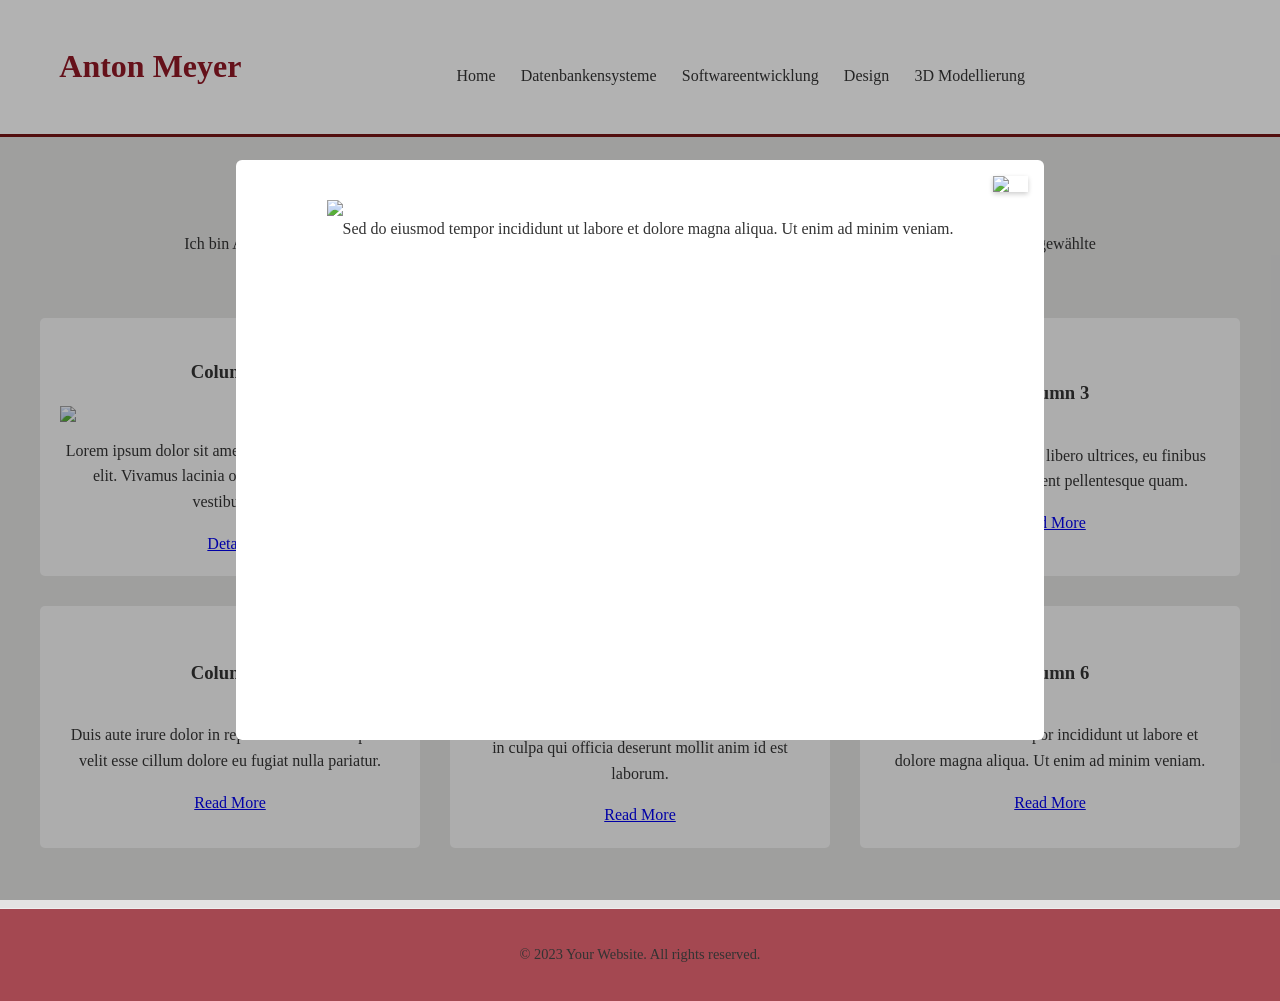
==== index.html @ 8fee5c2d "Adding first draft" ====
<!DOCTYPE html>
<html>
<head>
    <title>Anton Meyer</title>
    <meta charset="utf-8">
    <meta name="viewport" content="width=device-width, initial-scale=1, shrink-to-fit=no">
    <link rel="stylesheet" href="style.css">
</head>

    <body>

        <header>
            <div class="container-header">
                <h1 class="name-logo">Anton Meyer</h1>
                <nav class="page-selection">
                    <P class="menu-point">Home</P>
                    <p class="menu-point">Datenbankensysteme</p>
                    <p class="menu-point">Softwareentwicklung</p>
                    <p class="menu-point">Design</p>
                    <p class="menu-point">3D Modellierung</p>
                </nav>
            </div>
        </header>
        
        <main>
            <div class="container">
                <div class="page-header">
                    <h2>Willkommen auf meinem Portfolio</h2>
                    <p class="intro-text">Ich bin Anton, ein Bachelorstudent im Bereich Medieninformatik an der HTW Dresden. Im Folgenden Abschnitt findet ihr einige ausgewählte Arbeiten.</p>
                </div>
                
                <div class="grid-container">
                    <div class="grid-item">
                        <h3>Column 1</h3>
                        <img src="media\PXL_20260612_154000289(1).jpg" class="preview-img">
                        <p>Lorem ipsum dolor sit amet, consectetur adipiscing elit. Vivamus lacinia odio vitae vestibulum vestibulum.</p>
                        <a href="#">Details</a>
                    </div>
                    
                    <div class="grid-item">
                        <h3>Column 2</h3>
                        <p>Pellentesque habitant morbi tristique senectus et netus et malesuada fames ac turpis egestas.</p>
                        <a href="#">Read More</a>
                    </div>
                    
                    <div class="grid-item">
                        <h3>Column 3</h3>
                        <p>Fusce tincidunt est non libero ultrices, eu finibus nulla efficitur. Praesent pellentesque quam.</p>
                        <a href="#">Read More</a>
                    </div>
                    
                    <div class="grid-item">
                        <h3>Column 4</h3>
                        <p>Duis aute irure dolor in reprehenderit in voluptate velit esse cillum dolore eu fugiat nulla pariatur.</p>
                        <a href="#">Read More</a>
                    </div>
                    
                    <div class="grid-item">
                        <h3>Column 5</h3>
                        <p>Excepteur sint occaecat cupidatat non proident, sunt in culpa qui officia deserunt mollit anim id est laborum.</p>
                        <a href="#">Read More</a>
                    </div>
                    
                    <div class="grid-item">
                        <h3>Column 6</h3>
                        <p>Sed do eiusmod tempor incididunt ut labore et dolore magna aliqua. Ut enim ad minim veniam.</p>
                        <a href="#">Read More</a>
                    </div>
                </div>
            </div>
        </main>


        <!--Pop-Ups-->
        <div class="popup-container" id="popup1">
            <div class="popup">
                <img class="popup-close-btn" src="media/icons-close-button.png">
                <div class="popup-content">
                    <img class="popup-img" src="media\PXL_20260612_154000289(1).jpg">
                    <p class="popup-text">Sed do eiusmod tempor incididunt ut labore et dolore magna aliqua. Ut enim ad minim veniam.</p>
                </div>
            </div>
        </div>

        <footer>
            <div class="container">
                <p>© 2023 Your Website. All rights reserved.</p>
            </div>
        </footer>
    

    </body>


</html>
---- style.css ----
body {
    font-family: Roboto;
    line-height: 1.6;
    color: #333;
    background-color: #e3e3e2;
    margin: 0;
    padding: 0;
}

 .container-header {
    width: 100%;
    max-width: 1200px;
    margin: 0 auto;
    padding: 0 20px;
    display: flex;
    justify-content: space-evenly;
    flex-wrap: wrap;
}
.name-logo{
    color: #911825;
    cursor: pointer;
}

.menu-point{
    cursor: pointer;
    
}

.page-selection{
    width: 70%;
    margin-top: 3vh;
    display: flex;
    justify-content: center;
    gap: 3%;
    padding-right: 5%;
    padding-left: 5%;
    flex-wrap: wrap;
}

header {
    padding: 20px 0;
    background-color: white;
    border-bottom: 3px solid #751414;
}

.page-header {
    text-align: center;
    padding-left: 10%;
    padding-right: 10%;
    display: flex;
    flex-wrap: wrap;
    justify-content: center;
    flex-direction: column;
}




.container {
    width: 100%;
    max-width: 1200px;
    margin: 0 auto;
    padding: 0 20px;
}

.grid-container {
    display: grid;
    grid-template-columns: repeat(3, 1fr);
    gap: 30px;
    padding: 20px 0 60px;
}

.grid-item {
    cursor: pointer;
    text-align: center;
    padding: 20px;
    background: #f8f8f8;
    border-radius: 5px;
    display: flex;
    flex-wrap: wrap;
    justify-content: center;
    flex-direction: column;
}

.preview-img{
    max-height: 30vh;
    max-width: 50vw;
    object-fit: contain;
}

.popup-container{
    position: absolute;
    top: 0%;
    left: 0%;
    width: 100vw;
    height: 100vh;
    background-color: rgba(0, 0, 0, 0.3);
}

.popup{
    width: 60%;
    min-height: 60%;
    background-color: white;
    border-radius: 6px;
    position: absolute;
    top: 50%;
    left: 50%;
    transform: translate(-50%, -50%);
    display: flex;
    flex-wrap: wrap;
    justify-content: center;
    flex-direction: row;
    padding: 20px 20px 20px;
}

.popup-content{
    position: absolute;
    display: flex;
    justify-content: left;
    flex-direction: row;
    padding: 20px 20px 20px;
    flex-wrap: wrap;
}

.popup-text {
    display: flex;
    flex-wrap: wrap;
}

.popup-close-btn{
    width: 35px;
    margin-top: 2%;
    margin-right: 2%;
    position: absolute;
    right: 0px;
    top: 0px;
    cursor: pointer;
    box-shadow: 0 2px 5px rgba(0, 0, 0, 0.2);
}

.popup-img{
    max-width: 40vw;
    max-height: 40vh;
}


footer {
    padding: 20px 0;
    border-top: 1px solid #eee;
    background-color: #911824c2;
    text-align: center;
    font-size: 0.9em;
}




/* Responsive adjustments */
@media (max-width: 900px) {
    .grid-container {
    grid-template-columns: repeat(2, 1fr);
    }
}
@media (max-width: 600px) {
    grid-container {
    grid-template-columns: 1fr;
    }
}
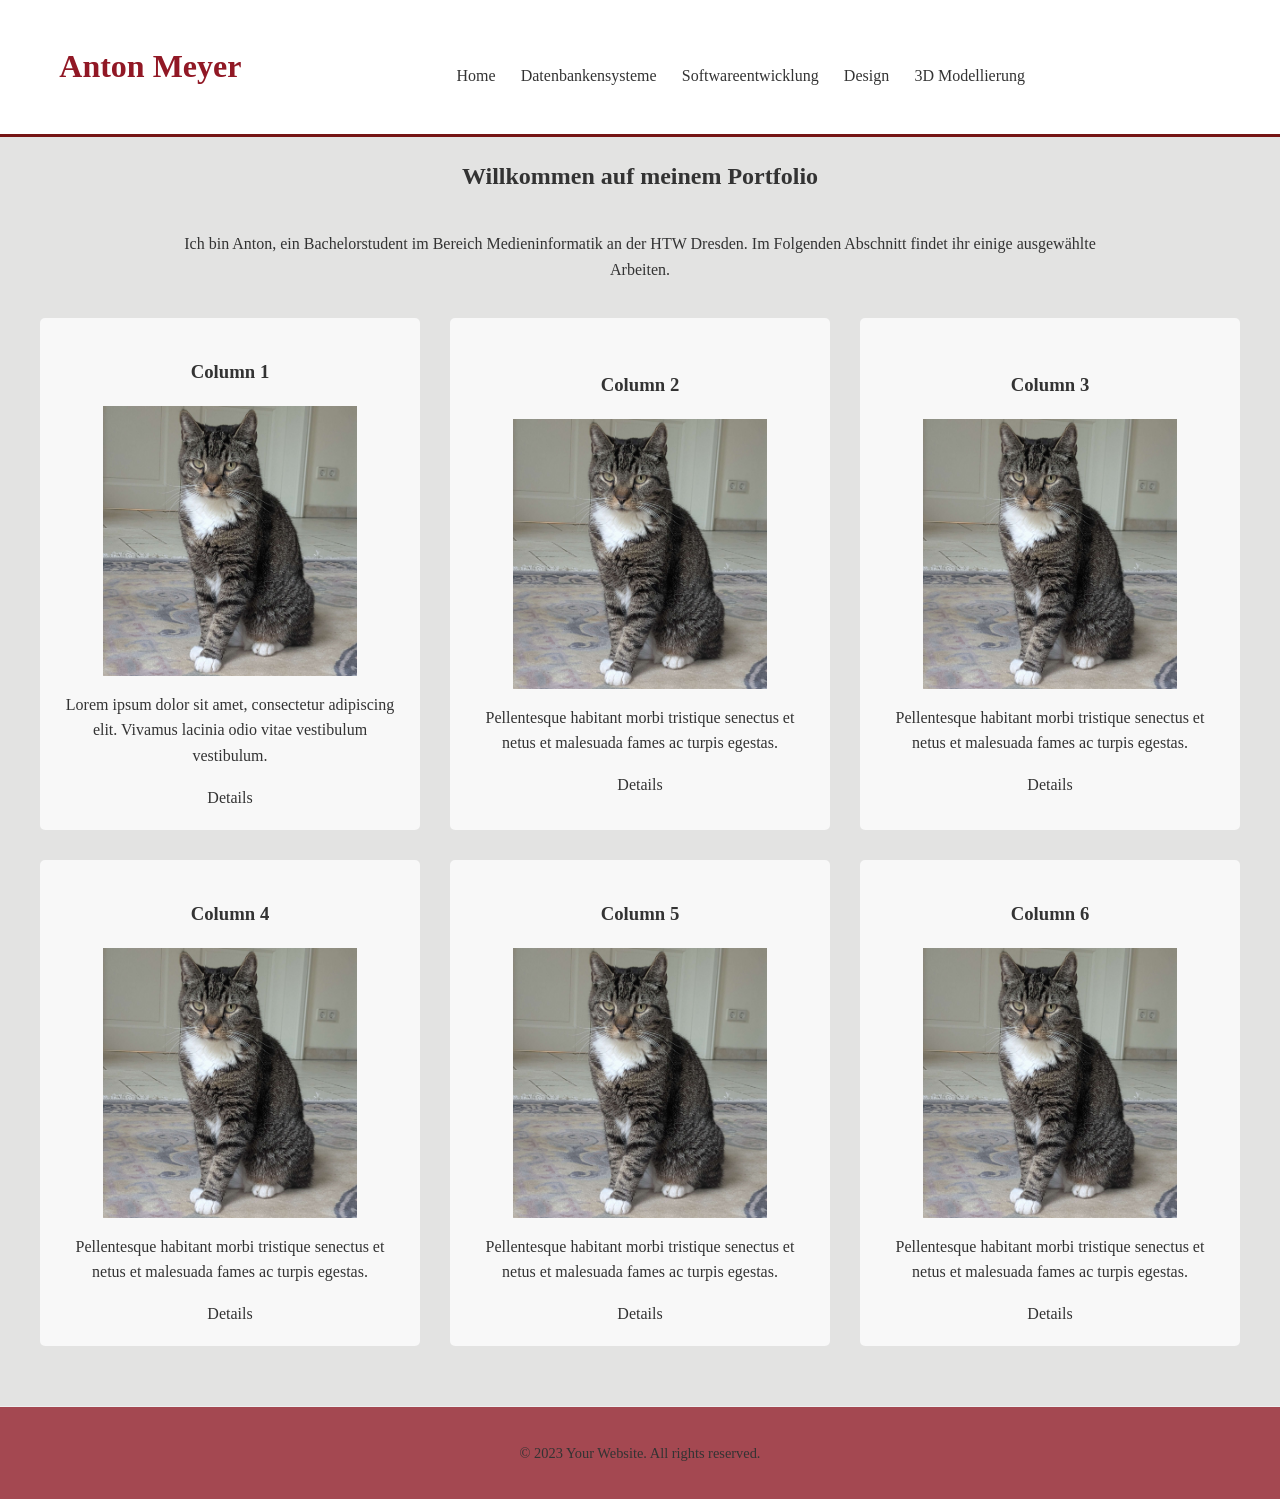
==== commit e2aef46d: "Ausarbeitung sowie hinzufügen neuer Seiten" ====
--- a/index.html
+++ b/index.html
@@ -5,19 +5,20 @@
     <meta charset="utf-8">
     <meta name="viewport" content="width=device-width, initial-scale=1, shrink-to-fit=no">
     <link rel="stylesheet" href="style.css">
+    <script src="script.js" type="module"></script>
 </head>
 
     <body>
 
         <header>
             <div class="container-header">
-                <h1 class="name-logo">Anton Meyer</h1>
+                <h1 class="name-logo" id="name-logo">Anton Meyer</h1>
                 <nav class="page-selection">
-                    <P class="menu-point">Home</P>
-                    <p class="menu-point">Datenbankensysteme</p>
-                    <p class="menu-point">Softwareentwicklung</p>
-                    <p class="menu-point">Design</p>
-                    <p class="menu-point">3D Modellierung</p>
+                    <p class="menu-point" id="Home">Home</a>
+                    <p class="menu-point" id="Datenbankensysteme">Datenbankensysteme</a>
+                    <p class="menu-point" id="Softwareentwicklung">Softwareentwicklung</a>
+                    <p class="menu-point" id="Design">Design</p>
+                    <p class="menu-point" id="Modellierung">3D Modellierung</p>
                 </nav>
             </div>
         </header>
@@ -30,42 +31,49 @@
                 </div>
                 
                 <div class="grid-container">
-                    <div class="grid-item">
+                    <div class="grid-item" id="grid-item1">
                         <h3>Column 1</h3>
                         <img src="media\PXL_20260612_154000289(1).jpg" class="preview-img">
                         <p>Lorem ipsum dolor sit amet, consectetur adipiscing elit. Vivamus lacinia odio vitae vestibulum vestibulum.</p>
-                        <a href="#">Details</a>
+                        <a>Details</a>
                     </div>
                     
-                    <div class="grid-item">
+                    <div class="grid-item" id="grid-item2">
                         <h3>Column 2</h3>
+                        <img src="media\PXL_20260612_154000289(1).jpg" class="preview-img">
                         <p>Pellentesque habitant morbi tristique senectus et netus et malesuada fames ac turpis egestas.</p>
-                        <a href="#">Read More</a>
+                        <a>Details</a>
+                    </div>
+
+                    <div class="grid-item" id="grid-item3">
+                        <h3>Column 3</h3>
+                        <img src="media\PXL_20260612_154000289(1).jpg" class="preview-img">
+                        <p>Pellentesque habitant morbi tristique senectus et netus et malesuada fames ac turpis egestas.</p>
+                        <a>Details</a>
+                    </div>
+
+                    <div class="grid-item" id="grid-item4">
+                        <h3>Column 4</h3>
+                        <img src="media\PXL_20260612_154000289(1).jpg" class="preview-img">
+                        <p>Pellentesque habitant morbi tristique senectus et netus et malesuada fames ac turpis egestas.</p>
+                        <a>Details</a>
+                    </div>
+
+                    <div class="grid-item" id="grid-item5">
+                        <h3>Column 5</h3>
+                        <img src="media\PXL_20260612_154000289(1).jpg" class="preview-img">
+                        <p>Pellentesque habitant morbi tristique senectus et netus et malesuada fames ac turpis egestas.</p>
+                        <a>Details</a>
+                    </div>
+
+                    <div class="grid-item" id="grid-item6">
+                        <h3>Column 6</h3>
+                        <img src="media\PXL_20260612_154000289(1).jpg" class="preview-img">
+                        <p>Pellentesque habitant morbi tristique senectus et netus et malesuada fames ac turpis egestas.</p>
+                        <a>Details</a>
                     </div>
                     
-                    <div class="grid-item">
-                        <h3>Column 3</h3>
-                        <p>Fusce tincidunt est non libero ultrices, eu finibus nulla efficitur. Praesent pellentesque quam.</p>
-                        <a href="#">Read More</a>
-                    </div>
-                    
-                    <div class="grid-item">
-                        <h3>Column 4</h3>
-                        <p>Duis aute irure dolor in reprehenderit in voluptate velit esse cillum dolore eu fugiat nulla pariatur.</p>
-                        <a href="#">Read More</a>
-                    </div>
-                    
-                    <div class="grid-item">
-                        <h3>Column 5</h3>
-                        <p>Excepteur sint occaecat cupidatat non proident, sunt in culpa qui officia deserunt mollit anim id est laborum.</p>
-                        <a href="#">Read More</a>
-                    </div>
-                    
-                    <div class="grid-item">
-                        <h3>Column 6</h3>
-                        <p>Sed do eiusmod tempor incididunt ut labore et dolore magna aliqua. Ut enim ad minim veniam.</p>
-                        <a href="#">Read More</a>
-                    </div>
+
                 </div>
             </div>
         </main>
@@ -74,13 +82,61 @@
         <!--Pop-Ups-->
         <div class="popup-container" id="popup1">
             <div class="popup">
-                <img class="popup-close-btn" src="media/icons-close-button.png">
+                <img class="popup-close-btn" id="popup-close-btn1" src="media/icons-close-button.png">
                 <div class="popup-content">
                     <img class="popup-img" src="media\PXL_20260612_154000289(1).jpg">
-                    <p class="popup-text">Sed do eiusmod tempor incididunt ut labore et dolore magna aliqua. Ut enim ad minim veniam.</p>
+                    <p class="popup-text">1Sed do eiusmod tempor incididunt ut labore et dolore magna aliqua. Ut enim ad minim veniam.</p>
                 </div>
             </div>
         </div>
+                <div class="popup-container" id="popup2">
+            <div class="popup">
+                <img class="popup-close-btn" id="popup-close-btn2" src="media/icons-close-button.png">
+                <div class="popup-content">
+                    <img class="popup-img" src="media\PXL_20260612_154000289(1).jpg">
+                    <p class="popup-text">2Sed do eiusmod tempor incididunt ut labore et dolore magna aliqua. Ut enim ad minim veniam.</p>
+                </div>
+            </div>
+        </div>
+        </div>
+                <div class="popup-container" id="popup3">
+            <div class="popup">
+                <img class="popup-close-btn" id="popup-close-btn3" src="media/icons-close-button.png">
+                <div class="popup-content">
+                    <img class="popup-img" src="media\PXL_20260612_154000289(1).jpg">
+                    <p class="popup-text">3Sed do eiusmod tempor incididunt ut labore et dolore magna aliqua. Ut enim ad minim veniam.</p>
+                </div>
+            </div>
+        </div>
+        </div>
+        <div class="popup-container" id="popup4">
+            <div class="popup">
+                <img class="popup-close-btn" id="popup-close-btn4" src="media/icons-close-button.png">
+                <div class="popup-content">
+                    <img class="popup-img" src="media\PXL_20260612_154000289(1).jpg">
+                    <p class="popup-text">4Sed do eiusmod tempor incididunt ut labore et dolore magna aliqua. Ut enim ad minim veniam.</p>
+                </div>
+            </div>
+        </div>
+        <div class="popup-container" id="popup5">
+            <div class="popup">
+                <img class="popup-close-btn" id="popup-close-btn5" src="media/icons-close-button.png">
+                <div class="popup-content">
+                    <img class="popup-img" src="media\PXL_20260612_154000289(1).jpg">
+                    <p class="popup-text">5Sed do eiusmod tempor incididunt ut labore et dolore magna aliqua. Ut enim ad minim veniam.</p>
+                </div>
+            </div>
+        </div>
+        <div class="popup-container" id="popup6">
+            <div class="popup">
+                <img class="popup-close-btn" id="popup-close-btn6" src="media/icons-close-button.png">
+                <div class="popup-content">
+                    <img class="popup-img" src="media\PXL_20260612_154000289(1).jpg">
+                    <p class="popup-text">6Sed do eiusmod tempor incididunt ut labore et dolore magna aliqua. Ut enim ad minim veniam.</p>
+                </div>
+            </div>
+        </div>
+
 
         <footer>
             <div class="container">
--- a/style.css
+++ b/style.css
@@ -20,10 +20,21 @@
     color: #911825;
     cursor: pointer;
 }
+.name-logo:hover{
+    transform: scale(1.1);
+    background-color: #b5b5b5;
+    padding: 5px 5px 5px 5px;
+    border-radius: 5px; 
+}
 
 .menu-point{
-    cursor: pointer;
-    
+    cursor: pointer;   
+}
+.menu-point:hover{
+    transform: scale(1.1);
+    background-color: #91182479;
+    padding: 5px 5px 5px 5px;
+    border-radius: 5px; 
 }
 
 .page-selection{
@@ -81,6 +92,9 @@
     justify-content: center;
     flex-direction: column;
 }
+.grid-item:hover{
+    transform: scale(1.1);
+}
 
 .preview-img{
     max-height: 30vh;
@@ -89,7 +103,7 @@
 }
 
 .popup-container{
-    position: absolute;
+    position: fixed;
     top: 0%;
     left: 0%;
     width: 100vw;
@@ -102,7 +116,7 @@
     min-height: 60%;
     background-color: white;
     border-radius: 6px;
-    position: absolute;
+    position: fixed;
     top: 50%;
     left: 50%;
     transform: translate(-50%, -50%);
@@ -110,21 +124,23 @@
     flex-wrap: wrap;
     justify-content: center;
     flex-direction: row;
-    padding: 20px 20px 20px;
+    padding: 20px 20px 20px 20px;
+    z-index: 9;
+    
 }
 
 .popup-content{
     position: absolute;
     display: flex;
-    justify-content: left;
+    /* justify-content: left; */
     flex-direction: row;
-    padding: 20px 20px 20px;
-    flex-wrap: wrap;
+    width: 90%;
+    height: 90%;
 }
 
 .popup-text {
-    display: flex;
-    flex-wrap: wrap;
+    max-width: 40%;
+    margin-left: 20px;
 }
 
 .popup-close-btn{
@@ -136,11 +152,12 @@
     top: 0px;
     cursor: pointer;
     box-shadow: 0 2px 5px rgba(0, 0, 0, 0.2);
+    z-index: 10;
 }
 
 .popup-img{
-    max-width: 40vw;
-    max-height: 40vh;
+    max-width: 70vw;
+    /* max-height: 50vh; */
 }
 
 
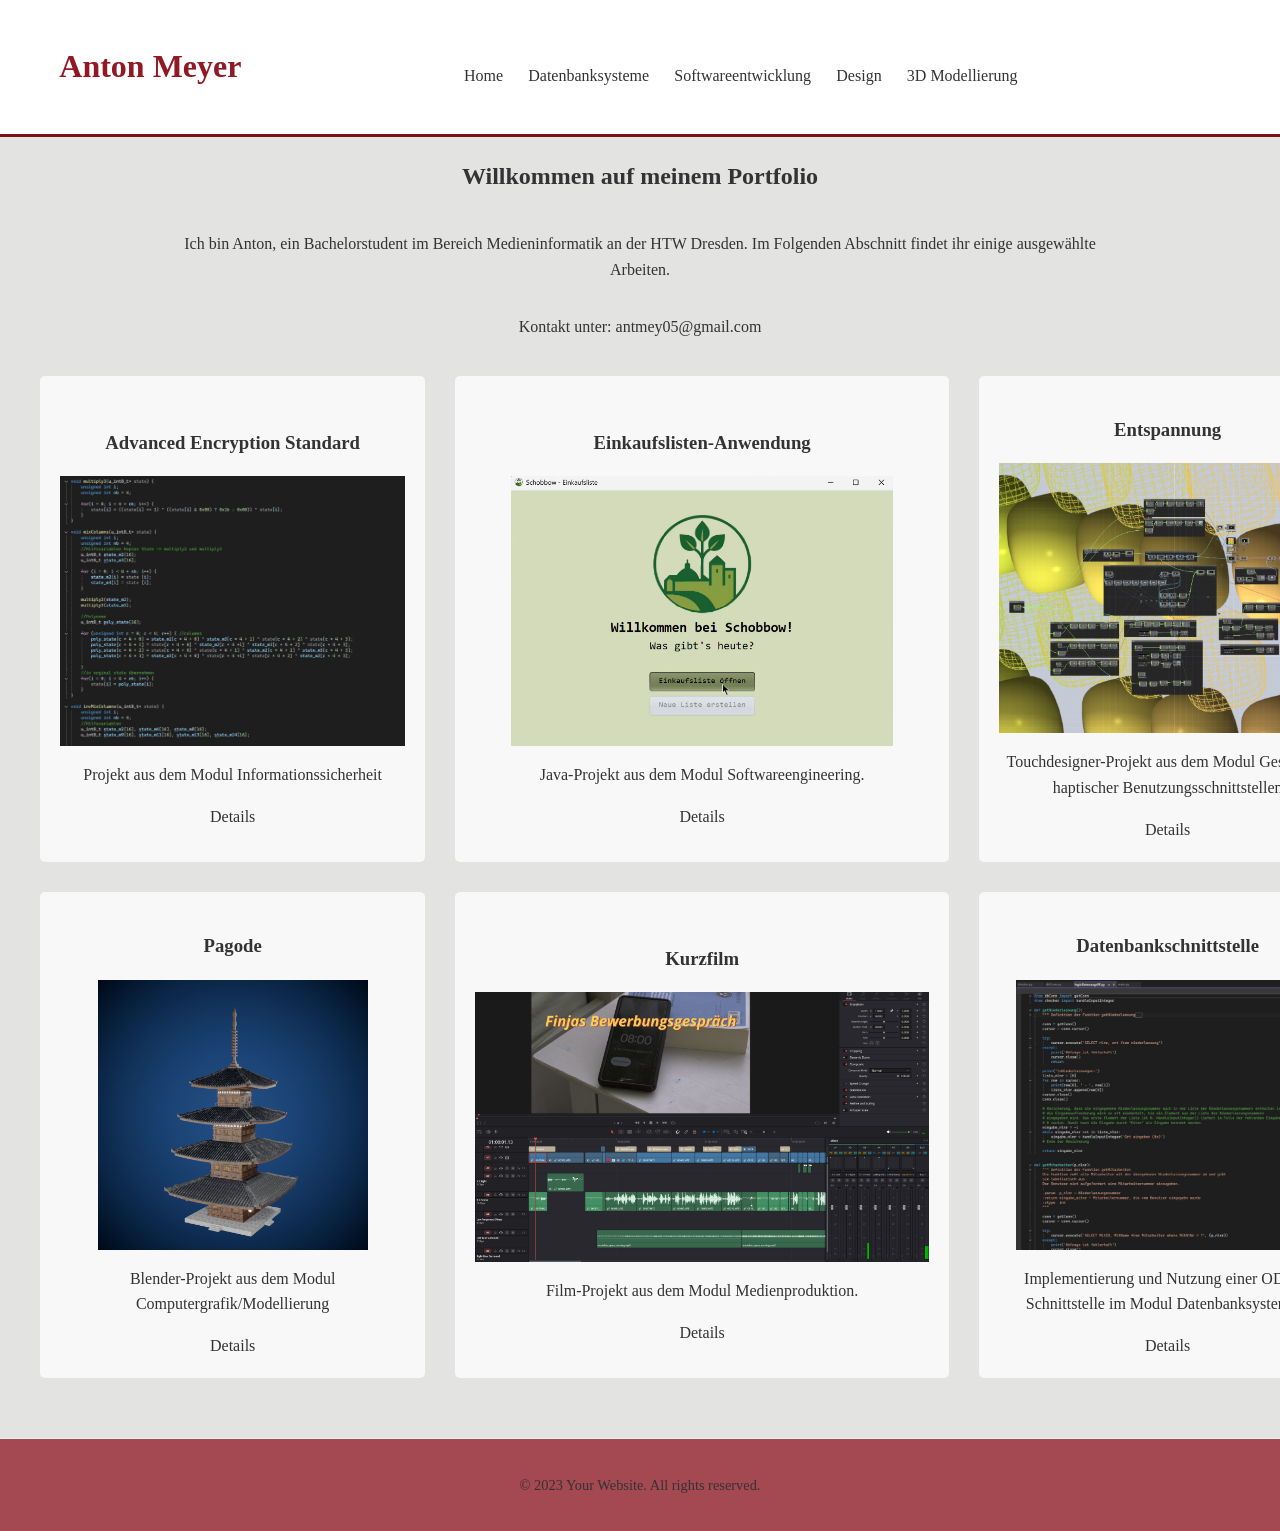
==== commit c7be64da: "Ausarbeitung der einzelnen Projekte" ====
--- a/index.html
+++ b/index.html
@@ -15,7 +15,7 @@
                 <h1 class="name-logo" id="name-logo">Anton Meyer</h1>
                 <nav class="page-selection">
                     <p class="menu-point" id="Home">Home</a>
-                    <p class="menu-point" id="Datenbankensysteme">Datenbankensysteme</a>
+                    <p class="menu-point" id="Datenbanksysteme">Datenbanksysteme</a>
                     <p class="menu-point" id="Softwareentwicklung">Softwareentwicklung</a>
                     <p class="menu-point" id="Design">Design</p>
                     <p class="menu-point" id="Modellierung">3D Modellierung</p>
@@ -28,48 +28,50 @@
                 <div class="page-header">
                     <h2>Willkommen auf meinem Portfolio</h2>
                     <p class="intro-text">Ich bin Anton, ein Bachelorstudent im Bereich Medieninformatik an der HTW Dresden. Im Folgenden Abschnitt findet ihr einige ausgewählte Arbeiten.</p>
+                    <p class="intro-text">Kontakt unter: antmey05@gmail.com</p>
                 </div>
                 
                 <div class="grid-container">
+                    <div class="grid-item" id="grid-item5">
+                        <h3>Advanced Encryption Standard</h3>
+                        <img src="media\AES.jpeg" class="preview-img">
+                        <p>Projekt aus dem Modul Informationssicherheit</p>
+                        <a>Details</a>
+                    </div>
+
+
                     <div class="grid-item" id="grid-item1">
-                        <h3>Column 1</h3>
-                        <img src="media\PXL_20260612_154000289(1).jpg" class="preview-img">
-                        <p>Lorem ipsum dolor sit amet, consectetur adipiscing elit. Vivamus lacinia odio vitae vestibulum vestibulum.</p>
+                        <h3>Einkaufslisten-Anwendung</h3>
+                        <img src="media\Schobbow.png" class="preview-img">
+                        <p>Java-Projekt aus dem Modul Softwareengineering.</p>
                         <a>Details</a>
                     </div>
                     
                     <div class="grid-item" id="grid-item2">
-                        <h3>Column 2</h3>
-                        <img src="media\PXL_20260612_154000289(1).jpg" class="preview-img">
-                        <p>Pellentesque habitant morbi tristique senectus et netus et malesuada fames ac turpis egestas.</p>
+                        <h3>Entspannung</h3>
+                        <img src="media\Entspannung.png" class="preview-img">
+                        <p>Touchdesigner-Projekt aus dem Modul Gestaltung haptischer Benutzungsschnittstellen</p>
                         <a>Details</a>
                     </div>
 
                     <div class="grid-item" id="grid-item3">
-                        <h3>Column 3</h3>
-                        <img src="media\PXL_20260612_154000289(1).jpg" class="preview-img">
-                        <p>Pellentesque habitant morbi tristique senectus et netus et malesuada fames ac turpis egestas.</p>
+                        <h3>Pagode</h3>
+                        <img src="media\Pagode.png" class="preview-img">
+                        <p>Blender-Projekt aus dem Modul Computergrafik/Modellierung</p>
                         <a>Details</a>
                     </div>
 
                     <div class="grid-item" id="grid-item4">
-                        <h3>Column 4</h3>
-                        <img src="media\PXL_20260612_154000289(1).jpg" class="preview-img">
-                        <p>Pellentesque habitant morbi tristique senectus et netus et malesuada fames ac turpis egestas.</p>
-                        <a>Details</a>
-                    </div>
-
-                    <div class="grid-item" id="grid-item5">
-                        <h3>Column 5</h3>
-                        <img src="media\PXL_20260612_154000289(1).jpg" class="preview-img">
-                        <p>Pellentesque habitant morbi tristique senectus et netus et malesuada fames ac turpis egestas.</p>
+                        <h3>Kurzfilm</h3>
+                        <img src="media\Kurzfilm.png" class="preview-img">
+                        <p>Film-Projekt aus dem Modul Medienproduktion.</p>
                         <a>Details</a>
                     </div>
 
                     <div class="grid-item" id="grid-item6">
-                        <h3>Column 6</h3>
-                        <img src="media\PXL_20260612_154000289(1).jpg" class="preview-img">
-                        <p>Pellentesque habitant morbi tristique senectus et netus et malesuada fames ac turpis egestas.</p>
+                        <h3>Datenbankschnittstelle</h3>
+                        <img src="media\ODBC.jpeg" class="preview-img">
+                        <p>Implementierung und Nutzung einer ODBC-Schnittstelle im Modul Datenbanksysteme 2</p>
                         <a>Details</a>
                     </div>
                     
@@ -84,27 +86,26 @@
             <div class="popup">
                 <img class="popup-close-btn" id="popup-close-btn1" src="media/icons-close-button.png">
                 <div class="popup-content">
-                    <img class="popup-img" src="media\PXL_20260612_154000289(1).jpg">
-                    <p class="popup-text">1Sed do eiusmod tempor incididunt ut labore et dolore magna aliqua. Ut enim ad minim veniam.</p>
+                    <img class="popup-img" src="media\Schobbow.gif">
+                    <p class="popup-text">In den Modulen Softwareengineering 1 und 2 haben wir semesterübergreifend den gesamten Ablauf eines Entwicklungs-Auftrages durchgespielt. Hierzu haben wir zuerst aus Sicht der Auftraggeber ein Lastenheft erstellt. Aus Sicht der Auftragnehmer haben wir ein entsprechendes Pflichtenheft erstellt und daraufhin die geplante Einkaufslisten-Anwendung für einen Supermarkt in Java entwickelt.</p>
                 </div>
             </div>
         </div>
-                <div class="popup-container" id="popup2">
+        <div class="popup-container" id="popup2">
             <div class="popup">
                 <img class="popup-close-btn" id="popup-close-btn2" src="media/icons-close-button.png">
                 <div class="popup-content">
-                    <img class="popup-img" src="media\PXL_20260612_154000289(1).jpg">
-                    <p class="popup-text">2Sed do eiusmod tempor incididunt ut labore et dolore magna aliqua. Ut enim ad minim veniam.</p>
+                    <img class="popup-img" src="media\Entspannung.gif">
+                    <p class="popup-text">Ziel des Moduls Gestaltung haptischer Benutzungsschnittstellen war es die folgende selbstgestellte Frage zu beantworten: "How do audio reactive visual simulations based on semi-abstract shapes and sounds affect subjective and physiological measures of relaxation in comparison to interactive simulations?". In einer Studie testeten hierzu Teilnehmende eine audio-reaktive sowie eine mit einem AKAI LPD8 steuerbare Touchdesigner-Simulation. Gemessen und ausgewertet wurde hierzu ihr Puls sowie ihre Herzraten</p>
                 </div>
             </div>
         </div>
-        </div>
-                <div class="popup-container" id="popup3">
+        <div class="popup-container" id="popup3">
             <div class="popup">
                 <img class="popup-close-btn" id="popup-close-btn3" src="media/icons-close-button.png">
                 <div class="popup-content">
-                    <img class="popup-img" src="media\PXL_20260612_154000289(1).jpg">
-                    <p class="popup-text">3Sed do eiusmod tempor incididunt ut labore et dolore magna aliqua. Ut enim ad minim veniam.</p>
+                    <img class="popup-img" src="media\Pagode.gif"> 
+                    <p class="popup-text">Als Abschlussarbeit des Moduls Computergrafik/Modellierung haben wir ein selbst ausgewähltes Gebäude in Blender modelliert. Das gesamte Modell besteht aus einem zusammenhängenden Quadrat-Mesh.</p>
                 </div>
             </div>
         </div>
@@ -113,8 +114,8 @@
             <div class="popup">
                 <img class="popup-close-btn" id="popup-close-btn4" src="media/icons-close-button.png">
                 <div class="popup-content">
-                    <img class="popup-img" src="media\PXL_20260612_154000289(1).jpg">
-                    <p class="popup-text">4Sed do eiusmod tempor incididunt ut labore et dolore magna aliqua. Ut enim ad minim veniam.</p>
+                    <img class="popup-img" src="media\Kurzfilm.png">
+                    <p class="popup-text">Im Modul Medienproduktion haben wir einen Kurzfilm gedreht, Teil des Projekts war es ebenso den Film ausführlich bspw. mittels Storyboard zu planen sowie mit DaVinci Resolve Bild und Ton nachzubearbeiten. Ein Schwerpunkt der Aufgabenstellung war die Implementierung von 5.1-Raumklang sowie die vielseitige Nutzung von filmischen Mitteln wie bspw. Zooms und Kameraeinstellungen. Gedreht haben wir den Film mithilfe einer Canon EOS C100 Kamera, einem Stennheiser MKE 600 Mikrofon, einem Geekoto Beleuchtungs-Kit sowie einem Greenscreen. (Aufgrund von Drehgenehmigungen können hier leider keine weiteren Ausschnitte des FIlmes gezeigt werden)</p>
                 </div>
             </div>
         </div>
@@ -122,8 +123,8 @@
             <div class="popup">
                 <img class="popup-close-btn" id="popup-close-btn5" src="media/icons-close-button.png">
                 <div class="popup-content">
-                    <img class="popup-img" src="media\PXL_20260612_154000289(1).jpg">
-                    <p class="popup-text">5Sed do eiusmod tempor incididunt ut labore et dolore magna aliqua. Ut enim ad minim veniam.</p>
+                    <img class="popup-img" src="media\AES.jpeg">
+                    <p class="popup-text">Im Rahmen des Moduls Informationssicherheit haben wir in C den Ver- und Entschlüsselungsalgorithmus des Advanced Encryption Standards von Grund auf programmiert. Der Algorithmus arbeitet mit 128-Bit-Blöcken und unterstützt Schlüssellängen von 128, 192 oder 256 Bits.</p>
                 </div>
             </div>
         </div>
@@ -131,8 +132,8 @@
             <div class="popup">
                 <img class="popup-close-btn" id="popup-close-btn6" src="media/icons-close-button.png">
                 <div class="popup-content">
-                    <img class="popup-img" src="media\PXL_20260612_154000289(1).jpg">
-                    <p class="popup-text">6Sed do eiusmod tempor incididunt ut labore et dolore magna aliqua. Ut enim ad minim veniam.</p>
+                    <img class="popup-img" src="media\ODBC.jpeg">
+                    <p class="popup-text">Im Rahmen des Moduls Datenbanksysteme 2 haben wir ein Python Programm entwickelt welches über eine ODBC-Schnittstelle auf eine MS-SQL-Datenbank zugreift und erste Datenanfragen stellt.</p>
                 </div>
             </div>
         </div>
--- a/style.css
+++ b/style.css
@@ -156,7 +156,13 @@
 }
 
 .popup-img{
-    max-width: 70vw;
+    object-fit: contain;
+    max-width: 50%;
+    max-height: 95%;
+    height: auto;
+    width: auto;
+    left: 0px;
+    top: 0px;
     /* max-height: 50vh; */
 }
 
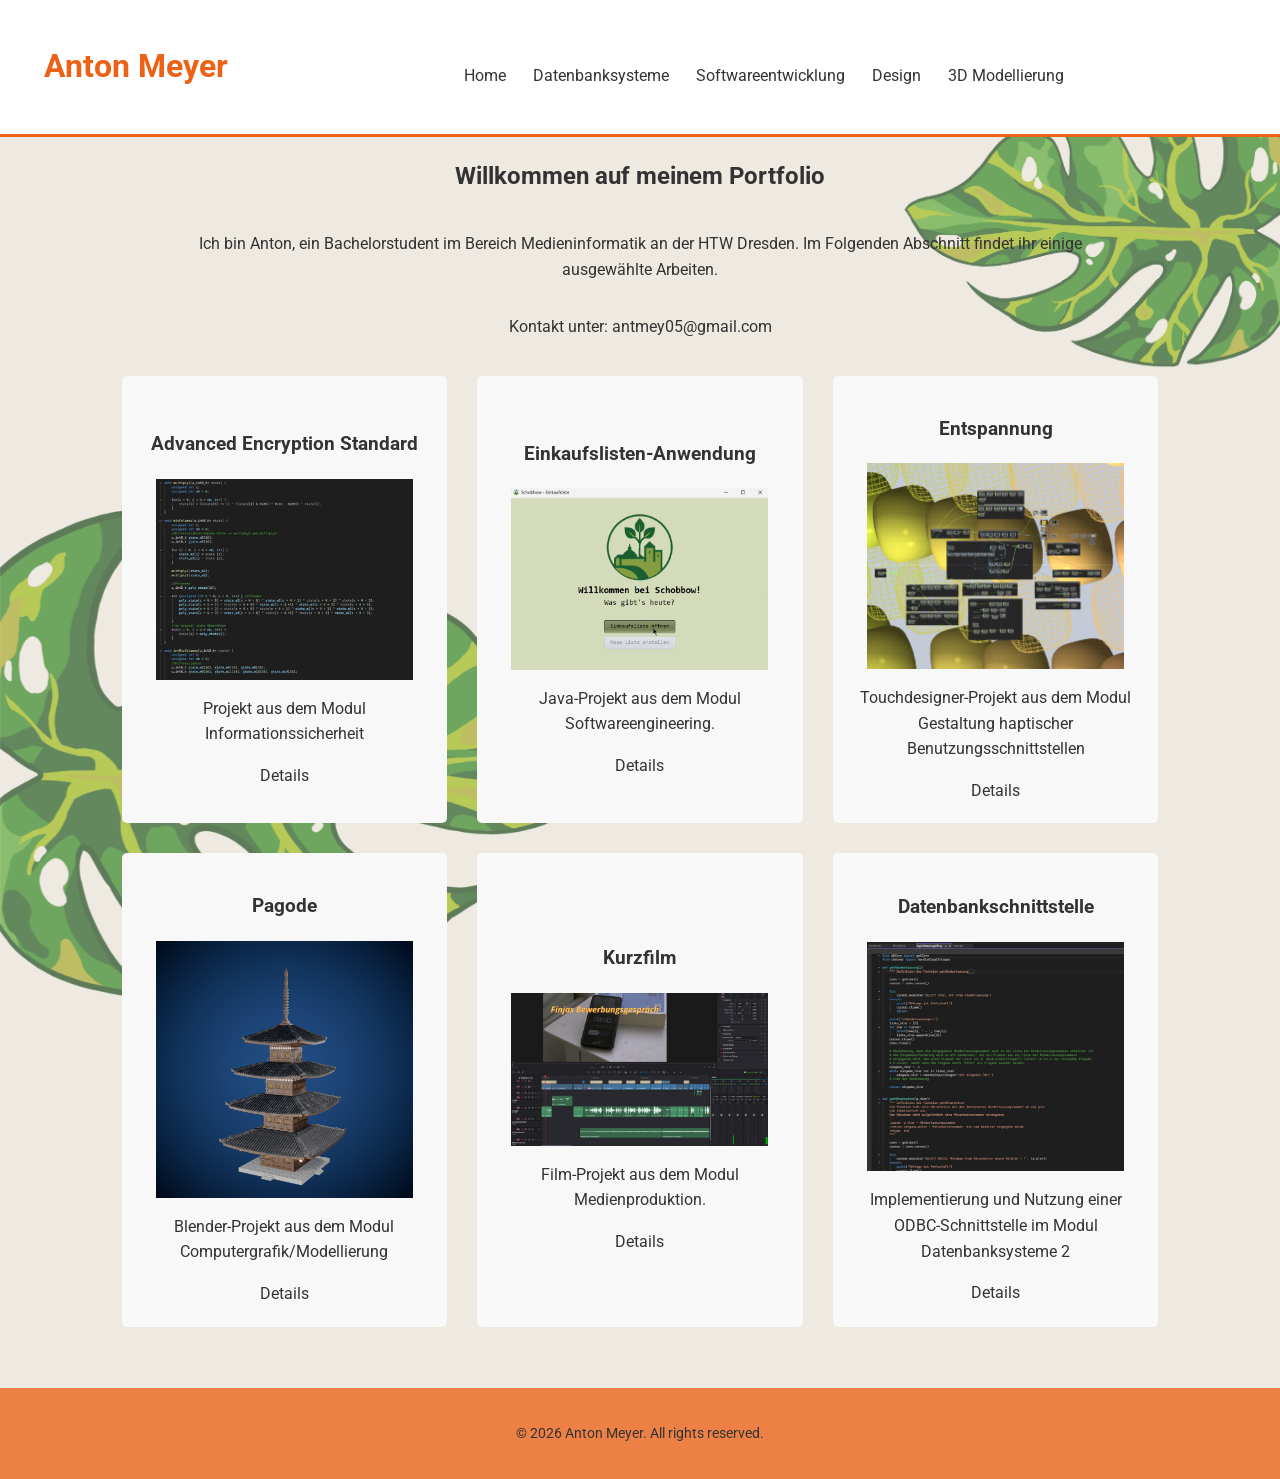
==== commit 06c990a6: "Design changes and adding background" ====
--- a/index.html
+++ b/index.html
@@ -25,6 +25,10 @@
         
         <main>
             <div class="container">
+                <div class="backgroundimages">
+                    <img src="media/Monstera.png" class="backgroundimg1">
+                    <img src="media/Monstera.png" class="backgroundimg2">
+                </div>
                 <div class="page-header">
                     <h2>Willkommen auf meinem Portfolio</h2>
                     <p class="intro-text">Ich bin Anton, ein Bachelorstudent im Bereich Medieninformatik an der HTW Dresden. Im Folgenden Abschnitt findet ihr einige ausgewählte Arbeiten.</p>
@@ -141,7 +145,7 @@
 
         <footer>
             <div class="container">
-                <p>© 2023 Your Website. All rights reserved.</p>
+                <p>© 2026 Anton Meyer. All rights reserved.</p>
             </div>
         </footer>
     
--- a/style.css
+++ b/style.css
@@ -1,15 +1,49 @@
+ @import url("https://fonts.googleapis.com/css2?family=Roboto:wght@400;700&display=swap");
+
 body {
     font-family: Roboto;
     line-height: 1.6;
     color: #333;
-    background-color: #e3e3e2;
+    background-color: #eeeae2;
     margin: 0;
     padding: 0;
+    /* background-image: url(media/Monstera.png);
+    background-repeat: no-repeat;
+    background-size: 50%;
+    background-position: center right;
+    background-attachment: fixed; */
+    
+}
+
+.backgroundimages{
+    position: fixed;
+    top: 0%;
+    left: 0%;
+    width: 100vw;
+    height: 100vh;
+    z-index: -1;
+    opacity: 70%;
+}
+
+.backgroundimg1{
+    max-width: 30%;
+    height: auto;
+    position: fixed;
+    top: 7%;
+    right: 0%;
+}
+
+.backgroundimg2{
+    max-width: 50%;
+    height: auto;
+    transform: scaleX(-1);
+    position: fixed;
+    bottom: -15%;
+    left: 0%;
 }
 
  .container-header {
     width: 100%;
-    max-width: 1200px;
     margin: 0 auto;
     padding: 0 20px;
     display: flex;
@@ -17,7 +51,7 @@
     flex-wrap: wrap;
 }
 .name-logo{
-    color: #911825;
+    color: #ED6115;
     cursor: pointer;
 }
 .name-logo:hover{
@@ -32,7 +66,7 @@
 }
 .menu-point:hover{
     transform: scale(1.1);
-    background-color: #91182479;
+    background-color: #ED6115;
     padding: 5px 5px 5px 5px;
     border-radius: 5px; 
 }
@@ -51,7 +85,7 @@
 header {
     padding: 20px 0;
     background-color: white;
-    border-bottom: 3px solid #751414;
+    border-bottom: 3px solid #ED6115;
 }
 
 .page-header {
@@ -68,15 +102,25 @@
 
 
 .container {
-    width: 100%;
+    width: 90%;
     max-width: 1200px;
     margin: 0 auto;
     padding: 0 20px;
+    display: flex;
+    justify-content: center;
+    flex-direction: column;
+    flex-wrap: wrap;
 }
 
 .grid-container {
+    position: relative;
+    left: 5%;
+    /* border: 2px solid red; */
+    width: 90%;
+    max-width: 1200px;
     display: grid;
-    grid-template-columns: repeat(3, 1fr);
+    grid-template-columns: repeat(auto-fit, minmax(300px, 1fr));
+    justify-content: center;
     gap: 30px;
     padding: 20px 0 60px;
 }
@@ -84,22 +128,25 @@
 .grid-item {
     cursor: pointer;
     text-align: center;
-    padding: 20px;
+    padding: 20px 20px 20px 20px;
     background: #f8f8f8;
     border-radius: 5px;
     display: flex;
     flex-wrap: wrap;
     justify-content: center;
     flex-direction: column;
+    max-width: 300px;
+    height: auto;
+    
 }
 .grid-item:hover{
     transform: scale(1.1);
 }
 
 .preview-img{
-    max-height: 30vh;
-    max-width: 50vw;
-    object-fit: contain;
+    position: relative;
+    max-width: 90%;
+    left: 5%;
 }
 
 .popup-container{
@@ -168,9 +215,12 @@
 
 
 footer {
+    position: relative;
+    bottom: 0%;
+    width: 100%;
     padding: 20px 0;
     border-top: 1px solid #eee;
-    background-color: #911824c2;
+    background-color: #ED6115c2;
     text-align: center;
     font-size: 0.9em;
 }
@@ -188,4 +238,4 @@
     grid-container {
     grid-template-columns: 1fr;
     }
-}+}
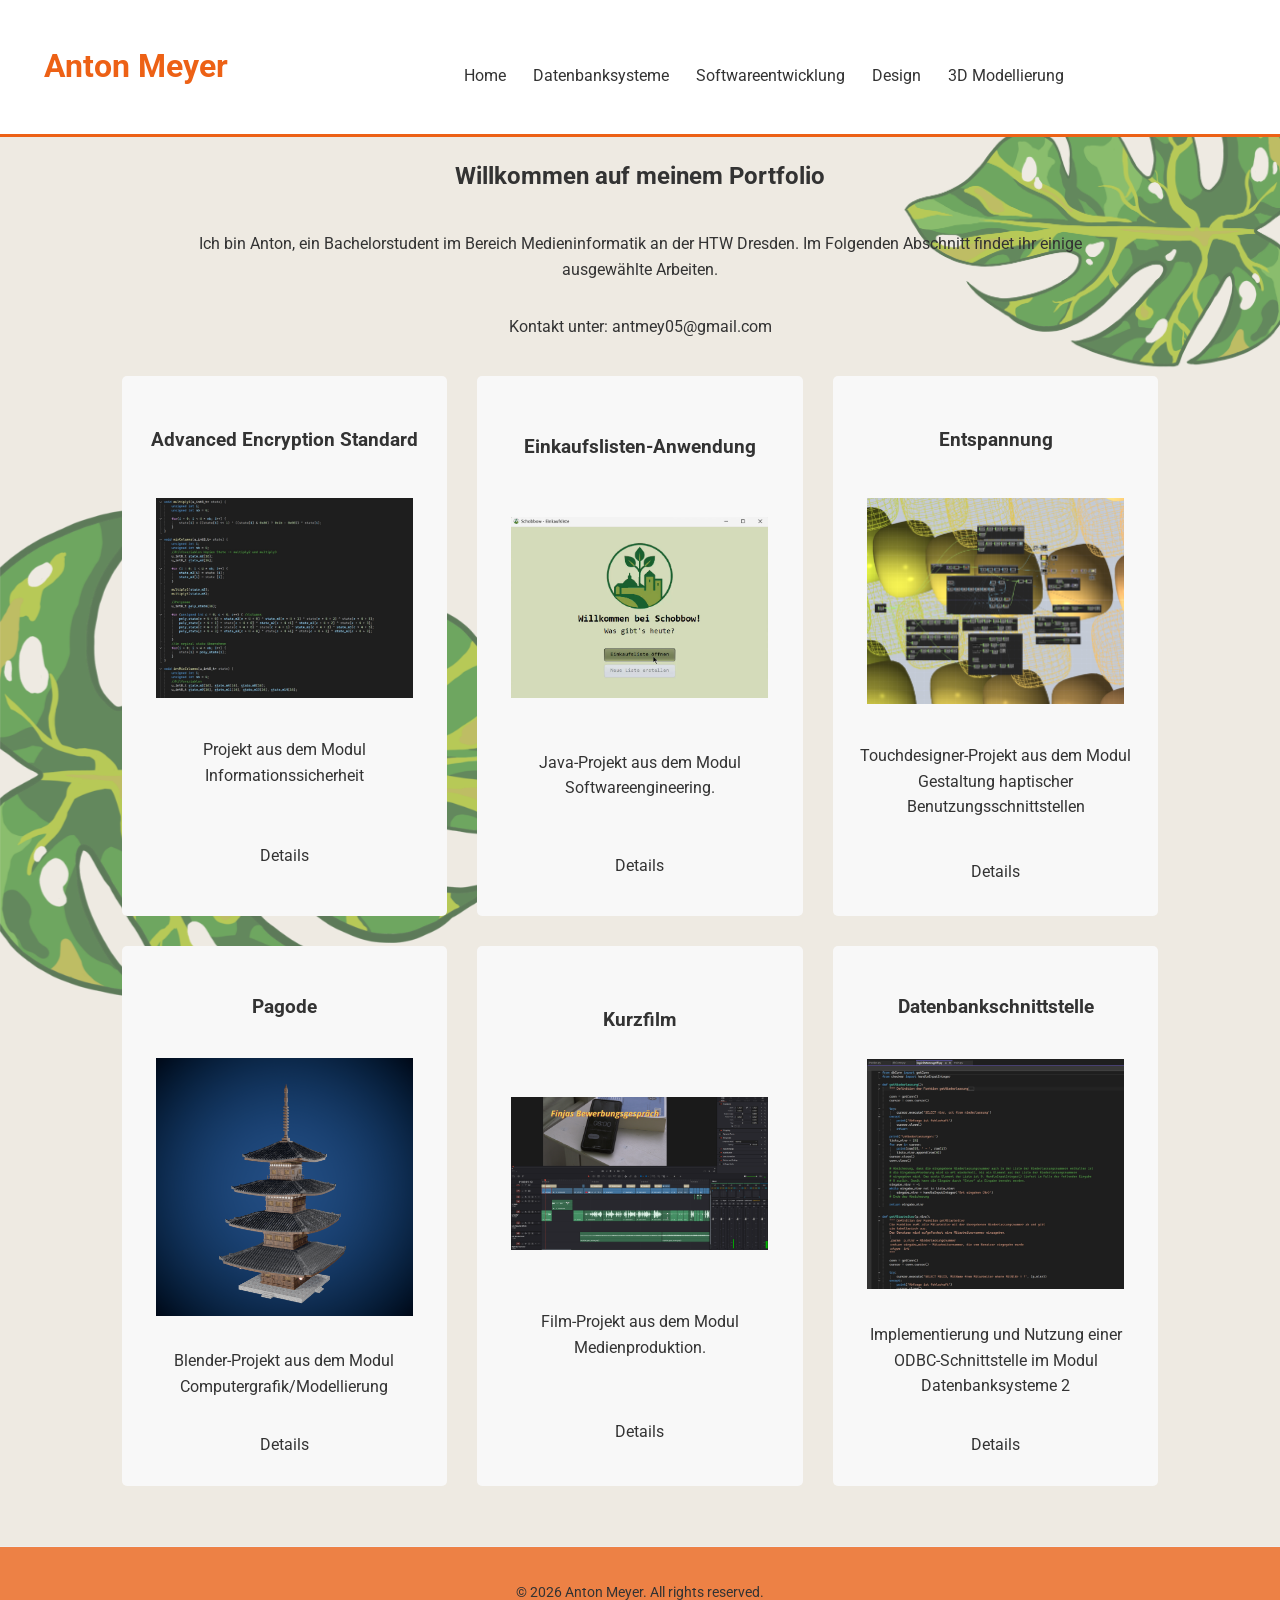
==== commit 439d0368: "Design polishing und hinzufügen von Portfolio" ====
--- a/index.html
+++ b/index.html
@@ -40,7 +40,7 @@
                         <h3>Advanced Encryption Standard</h3>
                         <img src="media\AES.jpeg" class="preview-img">
                         <p>Projekt aus dem Modul Informationssicherheit</p>
-                        <a>Details</a>
+                        <p>Details</p>
                     </div>
 
 
--- a/style.css
+++ b/style.css
@@ -133,9 +133,12 @@
     border-radius: 5px;
     display: flex;
     flex-wrap: wrap;
-    justify-content: center;
+    justify-content: space-around;
     flex-direction: column;
+    align-items: center;
+    align-content: space-around;
     max-width: 300px;
+    min-height: 500px;
     height: auto;
     
 }
@@ -146,7 +149,8 @@
 .preview-img{
     position: relative;
     max-width: 90%;
-    left: 5%;
+    max-height: 300px;
+    /* left: 5%; */
 }
 
 .popup-container{
